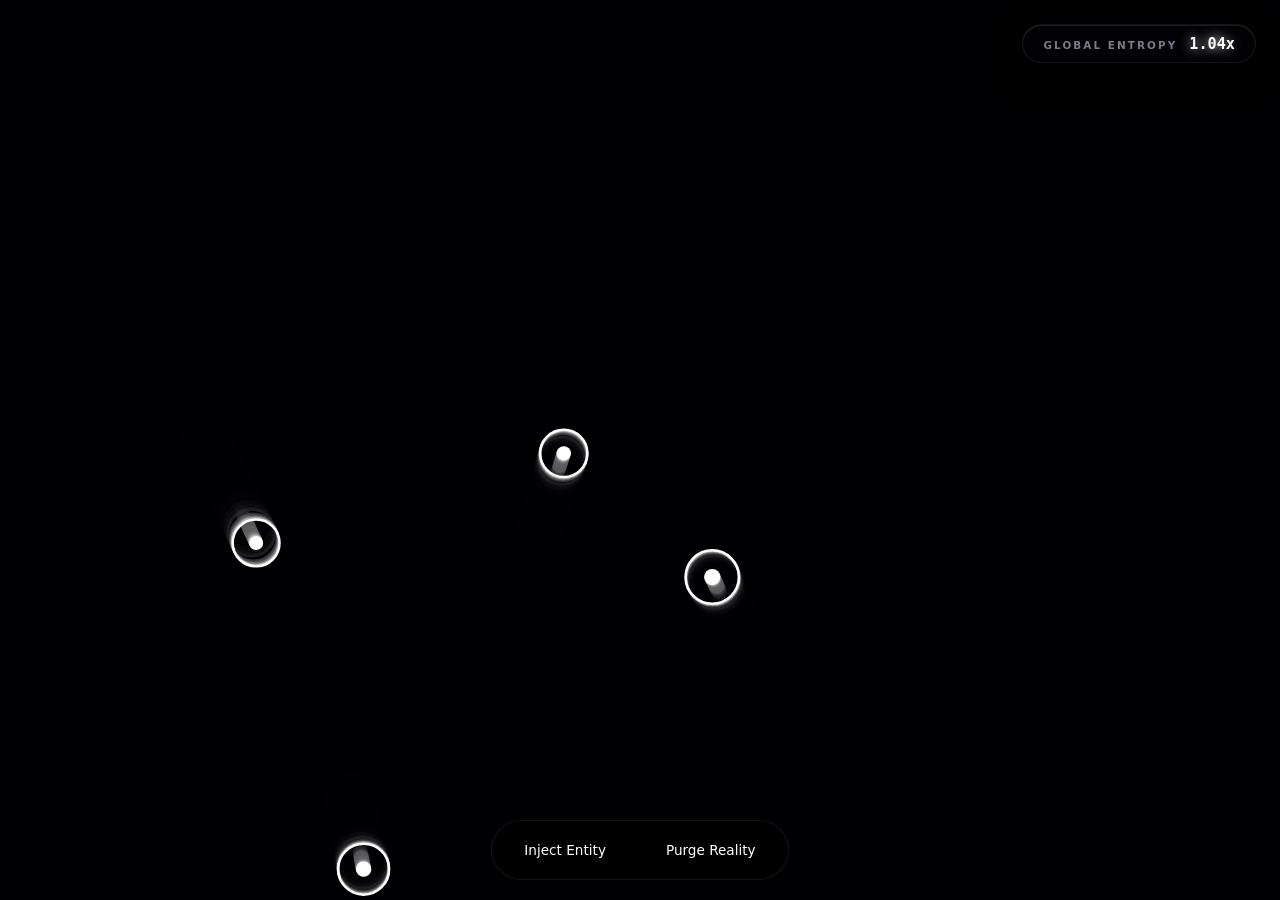
==== app.html @ b48f9d9d "Create app.html" ====
<!DOCTYPE html>
<html lang="en">
<head>
    <meta charset="UTF-8">
    <meta name="viewport" content="width=device-width, initial-scale=1.0, maximum-scale=1.0, user-scalable=no, viewport-fit=cover">
    <title>Second Chance Physics</title>
    <style>
        /* =========================================================
           [01] CORE ARCHITECTURE & EXACTING CONTAINMENT
           Absolute zero-scroll. Prevents all elastic bouncing.
           ========================================================= */
        :root {
            --void: #020204;
            --glass-base: rgba(10, 10, 15, 0.25);
            --glass-edge: rgba(255, 255, 255, 0.08);
            --text-bright: #FFFFFF;
            --text-dim: #7A7A8C;
            
            /* The Memory Colors */
            --stage-1: #FF2A6D; /* Kinetic Transfer - Neon Pink */
            --stage-2: #05D9E8; /* Resonance Pass - Electric Cyan */
            --stage-3: #FFC000; /* Repulsion Surge - Warning Gold */
            
            --font-stack: system-ui, -apple-system, BlinkMacSystemFont, "SF Pro Display", "Segoe UI", Roboto, sans-serif;
            --font-mono: "SF Mono", ui-monospace, Menlo, Monaco, monospace;
            --radius-pill: 100px;
        }

        * { margin: 0; padding: 0; box-sizing: border-box; }

        html, body {
            width: 100vw;
            height: 100dvh; 
            min-height: -webkit-fill-available;
            background-color: var(--void);
            font-family: var(--font-stack);
            color: var(--text-bright);
            overflow: hidden;
            overscroll-behavior: none; 
            touch-action: none; 
            -webkit-font-smoothing: antialiased;
            
            /* MOBILE APP LOCK: Kills magnifying glass, highlight, and save dialogs */
            -webkit-user-select: none; 
            user-select: none;
            -webkit-touch-callout: none;
        }

        /* =========================================================
           [02] THE CANVAS STAGE
           Hardware accelerated, covering the exact viewport.
           ========================================================= */
        #stage {
            position: fixed;
            top: 0;
            left: 0;
            width: 100vw;
            height: 100dvh;
            z-index: 1;
            display: block;
            -webkit-touch-callout: none; /* Secondary enforcement for iOS Safari */
        }

        /* =========================================================
           [03] UI HUD (Heads Up Display)
           ========================================================= */
        #hud {
            position: fixed;
            top: 0;
            left: 0;
            width: 100vw;
            height: 100dvh;
            z-index: 2;
            pointer-events: none;
            display: grid;
            grid-template-rows: auto 1fr auto;
            grid-template-columns: 100%;
            /* PREMIUM MOBILE OFFSET: Guarantees UI floats gracefully above hardware notches/bars */
            padding-top: max(1.5rem, env(safe-area-inset-top));
            padding-right: max(1.5rem, env(safe-area-inset-right));
            padding-left: max(1.5rem, env(safe-area-inset-left));
            padding-bottom: calc(env(safe-area-inset-bottom) + 1.25rem);
        }

        .interactive {
            pointer-events: auto;
        }

        /* =========================================================
           [04] THE COMET-TAIL LEDGER (Top Right)
           ========================================================= */
        .top-bar {
            display: flex;
            justify-content: flex-end;
            align-items: flex-start;
        }

        #infobox {
            display: flex;
            flex-direction: column;
            align-items: flex-end;
            gap: 1rem;
            width: 100%;
            max-width: 340px;
            transform: translateY(-10px);
            opacity: 0;
            animation: dropIn 0.8s cubic-bezier(0.16, 1, 0.3, 1) forwards 0.2s;
        }

        @keyframes dropIn {
            to { transform: translateY(0); opacity: 1; }
        }

        .entropy-pill {
            background: rgba(5, 5, 8, 0.5);
            backdrop-filter: blur(40px);
            -webkit-backdrop-filter: blur(40px);
            border: 1px solid var(--glass-edge);
            border-radius: var(--radius-pill);
            padding: 0.6rem 1.25rem;
            display: flex;
            align-items: baseline;
            gap: 0.75rem;
            box-shadow: 0 12px 32px rgba(0,0,0,0.6), inset 0 1px 0 rgba(255,255,255,0.1);
        }

        .info-title {
            font-size: 0.65rem;
            text-transform: uppercase;
            letter-spacing: 0.2em;
            color: var(--text-dim);
            font-weight: 700;
        }

        .entropy-meter {
            font-family: var(--font-mono);
            font-size: 0.95rem;
            font-variant-numeric: tabular-nums;
            color: var(--text-bright);
            font-weight: 600;
            text-shadow: 0 0 12px rgba(255, 255, 255, 0.3);
            transition: color 0.4s ease, text-shadow 0.4s ease;
        }

        #log-list {
            display: flex;
            flex-direction: column;
            align-items: flex-end;
            gap: 0.5rem;
            width: 100%;
        }

        .log-item {
            display: flex;
            align-items: center;
            gap: 0.75rem;
            background: rgba(10, 10, 15, 0.4);
            backdrop-filter: blur(24px);
            -webkit-backdrop-filter: blur(24px);
            border: 1px solid rgba(255, 255, 255, 0.06);
            border-radius: var(--radius-pill);
            padding: 0.4rem 1rem 0.4rem 0.5rem;
            font-size: 0.75rem;
            font-weight: 500;
            color: #E0E0E0;
            box-shadow: 0 8px 24px rgba(0,0,0,0.5);
            transform-origin: right center;
            /* GPU EXCLUSIVE TRANSITION: Eliminates micro-stutters on mobile devices */
            transition: opacity 0.5s cubic-bezier(0.16, 1, 0.3, 1), transform 0.5s cubic-bezier(0.16, 1, 0.3, 1);
        }

        .log-orb {
            width: 10px;
            height: 10px;
            border-radius: 50%;
            flex-shrink: 0;
        }

        .log-text {
            display: flex;
            align-items: center;
            gap: 0.5rem;
        }

        .log-id {
            font-family: var(--font-mono);
            color: var(--text-dim);
            font-size: 0.7rem;
            letter-spacing: 0.05em;
        }

        /* =========================================================
           [05] WALKTHROUGH TOAST (Center)
           ========================================================= */
        .center-stage {
            display: flex;
            justify-content: center;
            align-items: flex-end;
            padding-bottom: 2rem;
        }

        #toast {
            background: rgba(15, 15, 20, 0.85);
            backdrop-filter: blur(40px);
            -webkit-backdrop-filter: blur(40px);
            border: 1px solid var(--glass-edge);
            padding: 1.5rem 2rem;
            border-radius: var(--radius-pill);
            display: flex;
            align-items: center;
            gap: 2rem;
            box-shadow: 0 32px 64px rgba(0,0,0,0.8), inset 0 1px 0 rgba(255,255,255,0.15);
            opacity: 0;
            pointer-events: none;
            transform: translateY(20px) scale(0.95);
            /* GPU EXCLUSIVE TRANSITION */
            transition: opacity 0.5s cubic-bezier(0.16, 1, 0.3, 1), transform 0.5s cubic-bezier(0.16, 1, 0.3, 1);
            max-width: 600px;
            width: 90%;
        }

        #toast.active {
            opacity: 1;
            pointer-events: auto;
            transform: translateY(0) scale(1);
        }

        .toast-msg {
            font-size: 1rem;
            line-height: 1.4;
            color: var(--text-bright);
            font-weight: 400;
            flex: 1;
        }

        .toast-actions {
            display: flex;
            gap: 0.75rem;
        }

        /* =========================================================
           [06] CONTROLS (Bottom)
           ========================================================= */
        .bottom-bar {
            display: flex;
            justify-content: center;
            align-items: center;
        }

        .btn-group {
            display: flex;
            gap: 0.75rem;
            background: rgba(0,0,0,0.5);
            padding: 0.5rem;
            border-radius: var(--radius-pill);
            border: 1px solid var(--glass-edge);
            backdrop-filter: blur(20px);
            -webkit-backdrop-filter: blur(20px);
            flex-wrap: nowrap;
        }

        button {
            background: transparent;
            border: none;
            color: var(--text-bright);
            font-family: inherit;
            font-size: 0.85rem;
            font-weight: 500;
            padding: 0.8rem 1.5rem;
            border-radius: var(--radius-pill);
            cursor: pointer;
            transition: all 0.2s ease;
            -webkit-tap-highlight-color: transparent;
            touch-action: manipulation;
            /* MOBILE PREVENTION: Stops narrow screens from breaking text inside pills */
            white-space: nowrap;
            flex-shrink: 0;
        }

        button.primary {
            background: var(--text-bright);
            color: var(--void);
        }

        @media (hover: hover) {
            button:hover {
                transform: scale(1.05);
                background: rgba(255,255,255,0.1);
            }
            button.primary:hover {
                background: #E0E0FF;
            }
        }

        button:active {
            transform: scale(0.95);
        }

        /* Mobile Layout Adjustments */
        @media (max-width: 768px) {
            #toast { flex-direction: column; text-align: center; gap: 1.5rem; border-radius: 32px; padding: 2rem 1.5rem; }
            .toast-actions { width: 100%; justify-content: stretch; }
            .toast-actions button { flex: 1; }
        }
    </style>
</head>
<body>

    <!-- Stage -->
    <canvas id="stage"></canvas>

    <!-- HUD -->
    <div id="hud">
        
        <div class="top-bar">
            <div id="infobox">
                <div class="entropy-pill interactive">
                    <span class="info-title">Global Entropy</span>
                    <span class="entropy-meter"><span id="entropy-val">1.00</span>x</span>
                </div>
                <div id="log-list" class="interactive"></div>
            </div>
        </div>

        <div class="center-stage">
            <div id="toast" class="interactive">
                <div class="toast-msg" id="toast-text">Loading reality...</div>
                <div class="toast-actions">
                    <button id="btn-skip" style="color: var(--text-dim);">Skip</button>
                    <button id="btn-next" class="primary">Next</button>
                </div>
            </div>
        </div>

        <div class="bottom-bar">
            <div class="btn-group interactive">
                <button id="btn-drop">Inject Entity</button>
                <button id="btn-reset">Purge Reality</button>
            </div>
        </div>

    </div>

<script>
/**
 * SECOND CHANCE PHYSICS - V3 (Premium Flux Architecture)
 * Engine: Custom Zero-Dependency ES6
 * Frame-rate Independent Physics Math (dt)
 * Mobile App Lock: Strict context/pointer suppression
 */

const App = (() => {
    // --- DOM BINDINGS ---
    const canvas = document.getElementById('stage');
    const ctx = canvas.getContext('2d', { alpha: false });
    const elLogList = document.getElementById('log-list');
    const elEntropyVal = document.getElementById('entropy-val');

    // --- WORLD STATE ---
    const world = {
        width: 0,
        height: 0,
        dpr: 1,
        shapes: [],
        particles: [],
        lines: [],
        shapeCounter: 1,
        entropy: 1.0,           
        entropyGrowthRate: 0.0005, 
        draggedShape: null,
        pointerX: 0,
        pointerY: 0,
        activePointerId: null
    };

    const colors = {
        bg: '#020205',
        stage1: '#FF2A6D', 
        stage2: '#05D9E8', 
        stage3: '#FFC000', 
        neutral: '#FFFFFF'
    };

    // --- HARDWARE-ACCURATE RESIZING ---
    const resize = () => {
        world.width = window.visualViewport ? window.visualViewport.width : window.innerWidth;
        world.height = window.visualViewport ? window.visualViewport.height : window.innerHeight;
        world.dpr = window.devicePixelRatio || 1;
        
        canvas.width = world.width * world.dpr;
        canvas.height = world.height * world.dpr;
        
        canvas.style.width = `${world.width}px`;
        canvas.style.height = `${world.height}px`;
        
        ctx.scale(world.dpr, world.dpr);
    };
    window.addEventListener('resize', resize);
    if(window.visualViewport) window.visualViewport.addEventListener('resize', resize);

    // --- OS-LEVEL CONTEXT MENU PREVENTION ---
    // Critical for iOS/Android: Prevents "Save Image" popup when long-pressing canvas
    canvas.addEventListener('contextmenu', (e) => e.preventDefault());

    // --- THE WALKTHROUGH TOAST ---
    const Walkthrough = (() => {
        const toast = document.getElementById('toast');
        const text = document.getElementById('toast-text');
        const btnNext = document.getElementById('btn-next');
        const btnSkip = document.getElementById('btn-skip');
        
        const script = [
            "Welcome. These entities remember each other. Watch what happens when they intersect.",
            "Their first collision is a gentle kinetic transfer. A simple introduction.",
            "The second time, they recognize one another. They accelerate and pass straight through.",
            "The third time? Total rejection. They repel violently.",
            "Notice the 'Global Entropy' meter above. As time passes, the energy in this closed system continuously rises. Try injecting more entities."
        ];
        
        let step = 0;

        const init = () => {
            if (localStorage.getItem('scp_seen') === 'true') return;
            text.innerText = script[step];
            toast.classList.add('active');
        };

        const close = () => {
            toast.style.opacity = ''; 
            toast.style.pointerEvents = 'none'; 
            toast.classList.remove('active');
            localStorage.setItem('scp_seen', 'true');
        };

        const next = () => {
            step++;
            if (step >= script.length) {
                close();
            } else {
                toast.style.opacity = '0';
                setTimeout(() => {
                    text.innerText = script[step];
                    if (step === script.length - 1) {
                        btnNext.innerText = "Begin";
                        btnSkip.style.display = "none";
                    }
                    toast.style.opacity = '1';
                }, 300);
            }
        };

        btnNext.addEventListener('click', next);
        btnSkip.addEventListener('click', close);

        return { init };
    })();

    // --- COMET TAIL TELEMETRY LOGGER ---
    const Logger = {
        log: (ids, actionName, colorHex) => {
            const div = document.createElement('div');
            div.className = 'log-item';
            div.innerHTML = `
                <div class="log-orb" style="background: ${colorHex}; box-shadow: 0 0 16px ${colorHex}"></div>
                <div class="log-text">
                    <span class="log-id">${ids}</span>
                    <span style="color: ${colorHex};">${actionName}</span>
                </div>
            `;
            
            div.style.opacity = '0';
            div.style.transform = 'scale(0.95) translateX(10px)';
            elLogList.prepend(div);

            // Force reflow
            void div.offsetWidth;

            const children = Array.from(elLogList.children);
            children.forEach((child, index) => {
                if (index === 0) {
                    child.style.opacity = '1';
                    child.style.transform = 'scale(1) translateX(0)';
                } else if (index === 1) {
                    child.style.opacity = '0.6';
                    child.style.transform = 'scale(0.95) translateX(0)';
                } else if (index === 2) {
                    child.style.opacity = '0.25';
                    child.style.transform = 'scale(0.9) translateX(0)';
                } else {
                    child.style.opacity = '0';
                    child.style.transform = 'scale(0.8) translateX(20px)';
                    setTimeout(() => { if(child.parentNode) child.remove(); }, 500);
                }
            });
        }
    };

    // --- MATH & PHYSICS UTILS ---
    const MathUtils = {
        rand: (min, max) => Math.random() * (max - min) + min,
        dist: (dx, dy) => Math.hypot(dx, dy) || 0.0001,
        padId: (id) => String(id).padStart(2, '0')
    };

    // --- ENTITIES ---
    class Shape {
        constructor(x, y) {
            this.id = world.shapeCounter++;
            this.x = x;
            this.y = y;
            this.vx = MathUtils.rand(-2, 2);
            this.vy = MathUtils.rand(-2, 2);
            this.radius = MathUtils.rand(18, 28);
            this.memory = {}; 
            this.color = colors.neutral;
            this.glow = 0;
            this.trail = []; 
        }

        update(dt) {
            this.x += this.vx * dt;
            this.y += this.vy * dt;
            
            const frictionTarget = Math.min(0.995 + (world.entropy * 0.001), 1.0);
            const friction = Math.pow(frictionTarget, dt); 
            
            this.vx *= friction;
            this.vy *= friction;

            if (world.entropy > 1.5) {
                this.vx += MathUtils.rand(-0.1, 0.1) * (world.entropy - 1) * dt;
                this.vy += MathUtils.rand(-0.1, 0.1) * (world.entropy - 1) * dt;
            }

            if (this.x - this.radius < 0) { this.x = this.radius; this.vx *= -1; }
            if (this.x + this.radius > world.width) { this.x = world.width - this.radius; this.vx *= -1; }
            if (this.y - this.radius < 0) { this.y = this.radius; this.vy *= -1; }
            if (this.y + this.radius > world.height) { this.y = world.height - this.radius; this.vy *= -1; }

            this.glow = Math.max(0, this.glow - (0.03 * dt));

            this.trail.unshift({ x: this.x, y: this.y });
            if (this.trail.length > Math.floor(10 * world.entropy)) { 
                this.trail.pop();
            }
        }

        draw(ctx) {
            if (this.trail.length > 1) {
                ctx.beginPath();
                ctx.moveTo(this.trail[0].x, this.trail[0].y);
                for (let i = 1; i < this.trail.length; i++) {
                    const cx = (this.trail[i].x + this.trail[i-1].x) / 2;
                    const cy = (this.trail[i].y + this.trail[i-1].y) / 2;
                    ctx.quadraticCurveTo(this.trail[i-1].x, this.trail[i-1].y, cx, cy);
                }
                ctx.strokeStyle = this.color;
                ctx.lineWidth = this.radius * 0.6;
                ctx.lineCap = 'round';
                ctx.globalAlpha = 0.15 + (this.glow * 0.2);
                ctx.stroke();
                ctx.globalAlpha = 1.0;
            }

            ctx.beginPath();
            ctx.arc(this.x, this.y, this.radius, 0, Math.PI * 2);
            ctx.strokeStyle = this.color;
            ctx.lineWidth = 2.5;
            
            if (this.glow > 0) {
                ctx.shadowBlur = 15 * this.glow * world.entropy;
                ctx.shadowColor = this.color;
            }
            ctx.stroke();
            
            ctx.beginPath();
            ctx.arc(this.x, this.y, this.radius * 0.3, 0, Math.PI * 2);
            ctx.fillStyle = this.color;
            ctx.fill();
            ctx.shadowBlur = 0; 
        }
    }

    class Particle {
        constructor(x, y, color, intensityMultiplier) {
            this.x = x;
            this.y = y;
            const angle = MathUtils.rand(0, Math.PI * 2);
            const speed = MathUtils.rand(1, 5) * intensityMultiplier * world.entropy;
            this.vx = Math.cos(angle) * speed;
            this.vy = Math.sin(angle) * speed;
            this.color = color;
            this.life = 1.0;
            this.decay = MathUtils.rand(0.02, 0.05);
        }
        update(dt) {
            this.x += this.vx * dt;
            this.y += this.vy * dt;
            this.life -= this.decay * dt;
        }
        draw(ctx) {
            if (this.life <= 0) return;
            ctx.globalAlpha = this.life;
            ctx.fillStyle = this.color;
            ctx.beginPath();
            ctx.arc(this.x, this.y, 2 * this.life, 0, Math.PI * 2);
            ctx.fill();
            ctx.globalAlpha = 1.0;
        }
    }

    // --- PHYSICS & MEMORY LOGIC ---
    const Logic = {
        addShape: (x, y) => {
            const sx = x || world.width / 2;
            const sy = y || 100;
            world.shapes.push(new Shape(sx, sy));
        },

        triggerSparks: (x, y, color, amountMultiplier) => {
            const count = Math.floor(10 * amountMultiplier);
            for(let i=0; i < count; i++) {
                world.particles.push(new Particle(x, y, color, amountMultiplier));
            }
        },

        processInteractions: () => {
            world.lines = [];
            const len = world.shapes.length;

            for (let i = 0; i < len; i++) {
                for (let j = i + 1; j < len; j++) {
                    const a = world.shapes[i];
                    const b = world.shapes[j];
                    
                    const dx = b.x - a.x;
                    const dy = b.y - a.y;
                    const dist = MathUtils.dist(dx, dy);
                    const touchDist = a.radius + b.radius;

                    const memoryCount = a.memory[b.id] || 0;
                    if (memoryCount > 0 && dist < 250) {
                        world.lines.push({
                            x1: a.x, y1: a.y, x2: b.x, y2: b.y,
                            mem: memoryCount, dist: dist
                        });
                    }

                    if (dist < touchDist) {
                        const overlap = touchDist - dist;
                        const sepX = (dx / dist) * (overlap / 2.01); 
                        const sepY = (dy / dist) * (overlap / 2.01);
                        
                        a.x -= sepX; a.y -= sepY;
                        b.x += sepX; b.y += sepY;

                        const rvx = b.vx - a.vx;
                        const rvy = b.vy - a.vy;
                        const approachSpeed = (rvx * dx + rvy * dy) / dist;

                        if (approachSpeed > 0) continue;

                        const timesMet = (a.memory[b.id] || 0) + 1;
                        a.memory[b.id] = timesMet;
                        b.memory[a.id] = timesMet;

                        const midpointX = a.x + (dx / 2);
                        const midpointY = a.y + (dy / 2);
                        
                        const pairIds = `[${MathUtils.padId(a.id)} × ${MathUtils.padId(b.id)}]`;

                        if (timesMet === 1) {
                            Logic.applyBounce(a, b, dx, dy, dist, approachSpeed, 1.0);
                            a.color = colors.stage1; b.color = colors.stage1;
                            Logic.triggerSparks(midpointX, midpointY, colors.stage1, 1);
                            Logger.log(pairIds, "Kinetic Transfer", colors.stage1);

                        } else if (timesMet === 2) {
                            const boost = 1.5 + (world.entropy * 0.1);
                            a.vx *= boost; a.vy *= boost;
                            b.vx *= boost; b.vy *= boost;
                            
                            a.color = colors.stage2; b.color = colors.stage2;
                            Logic.triggerSparks(midpointX, midpointY, colors.stage2, 1.5);
                            Logger.log(pairIds, "Resonance Pass", colors.stage2);

                        } else {
                            const repulsionStrength = 2.5 * world.entropy; 
                            Logic.applyBounce(a, b, dx, dy, dist, approachSpeed, repulsionStrength);
                            
                            a.color = colors.stage3; b.color = colors.stage3;
                            Logic.triggerSparks(midpointX, midpointY, colors.stage3, 3);
                            Logger.log(pairIds, "Repulsion Surge", colors.stage3);
                        }

                        a.glow = 1.0; b.glow = 1.0;
                    }
                }
            }
        },

        applyBounce: (a, b, dx, dy, dist, approachSpeed, strength) => {
            const m1 = a.radius;
            const m2 = b.radius;
            const impulse = -(1 + strength) * approachSpeed / ((1/m1) + (1/m2));
            
            const ix = impulse * (dx / dist);
            const iy = impulse * (dy / dist);

            a.vx -= ix / m1;
            a.vy -= iy / m1;
            b.vx += ix / m2;
            b.vy += iy / m2;
        }
    };

    // --- MASTER RENDER LOOP ---
    let lastTime = 0;

    const render = (timestamp) => {
        if (!lastTime) lastTime = timestamp;
        let dt = (timestamp - lastTime) / 16.666; 
        lastTime = timestamp;

        if (dt > 3.0) dt = 3.0;

        world.entropy += world.entropyGrowthRate * dt;
        
        elEntropyVal.innerText = world.entropy.toFixed(2);
        let activeColor = colors.neutral;
        if (world.entropy > 2.5) activeColor = colors.stage1;
        else if (world.entropy > 1.5) activeColor = colors.stage3;
        
        elEntropyVal.style.color = activeColor;
        elEntropyVal.style.textShadow = `0 0 12px ${activeColor}`;

        ctx.globalCompositeOperation = 'source-over';
        const fadeAlpha = Math.max(0.1, 0.4 - (world.entropy * 0.05));
        ctx.fillStyle = `rgba(2, 2, 4, ${fadeAlpha})`;
        ctx.fillRect(0, 0, world.width, world.height);

        ctx.globalCompositeOperation = 'screen';

        ctx.lineWidth = 1;
        world.lines.forEach(line => {
            const alpha = (1 - (line.dist / 250)) * 0.4;
            if (line.mem === 1) ctx.strokeStyle = `rgba(255, 42, 109, ${alpha})`;
            else if (line.mem === 2) ctx.strokeStyle = `rgba(5, 217, 232, ${alpha})`;
            else ctx.strokeStyle = `rgba(255, 192, 0, ${alpha})`;

            ctx.beginPath();
            ctx.moveTo(line.x1, line.y1);
            ctx.lineTo(line.x2, line.y2);
            ctx.stroke();
        });

        for (let i = world.particles.length - 1; i >= 0; i--) {
            const p = world.particles[i];
            p.update(dt);
            p.draw(ctx);
            if (p.life <= 0) world.particles.splice(i, 1);
        }

        if (world.draggedShape) {
            const dx = world.pointerX - world.draggedShape.x;
            const dy = world.pointerY - world.draggedShape.y;
            world.draggedShape.vx += dx * 0.08 * dt;
            world.draggedShape.vy += dy * 0.08 * dt;
        }

        Logic.processInteractions();
        world.shapes.forEach(shape => {
            shape.update(dt);
            shape.draw(ctx);
        });

        requestAnimationFrame(render);
    };

    // --- UNIFIED POINTER CONTROLS ---
    const bindInputs = () => {
        document.getElementById('btn-drop').addEventListener('click', () => {
            Logic.addShape(world.width / 2, 60);
        });

        document.getElementById('btn-reset').addEventListener('click', () => {
            world.shapes = [];
            world.particles = [];
            world.shapeCounter = 1;
            world.entropy = 1.0; 
            elLogList.innerHTML = '';
            for(let i=0; i<3; i++) Logic.addShape();
        });

        const onPointerDown = (e) => {
            if (e.target.tagName === 'BUTTON' || e.target.closest('#infobox') || e.target.closest('#toast')) return;
            if (world.activePointerId !== null) return;
            
            world.pointerX = e.clientX;
            world.pointerY = e.clientY;
            
            let grabbed = null;
            let closestDist = Infinity;
            
            world.shapes.forEach(shape => {
                const dist = MathUtils.dist(world.pointerX - shape.x, world.pointerY - shape.y);
                if (dist < shape.radius * 3 && dist < closestDist) {
                    grabbed = shape;
                    closestDist = dist;
                }
            });
            
            if (grabbed) {
                world.activePointerId = e.pointerId;
                world.draggedShape = grabbed;
                canvas.setPointerCapture(e.pointerId);
            }
        };

        const onPointerMove = (e) => {
            if (world.activePointerId !== null && e.pointerId !== world.activePointerId) return;
            
            if (world.draggedShape) {
                world.pointerX = e.clientX;
                world.pointerY = e.clientY;
            }
        };

        const onPointerUp = (e) => {
            if (e.pointerId === world.activePointerId) {
                canvas.releasePointerCapture(e.pointerId);
                world.activePointerId = null;
                world.draggedShape = null;
            }
        };

        window.addEventListener('pointerdown', onPointerDown);
        window.addEventListener('pointermove', onPointerMove);
        window.addEventListener('pointerup', onPointerUp);
        window.addEventListener('pointercancel', onPointerUp);
        
        document.addEventListener('visibilitychange', () => {
            if (document.hidden) lastTime = 0; 
        });
    };

    // --- BOOT SEQUENCE ---
    return {
        ignite: () => {
            resize();
            bindInputs();
            
            for(let i=0; i<4; i++) {
                Logic.addShape(
                    MathUtils.rand(100, world.width - 100), 
                    MathUtils.rand(100, world.height - 100)
                );
            }
            
            requestAnimationFrame(render);
            setTimeout(Walkthrough.init, 1500);
        }
    };
})();

// Execution
window.onload = App.ignite;
</script>
</body>
</html>
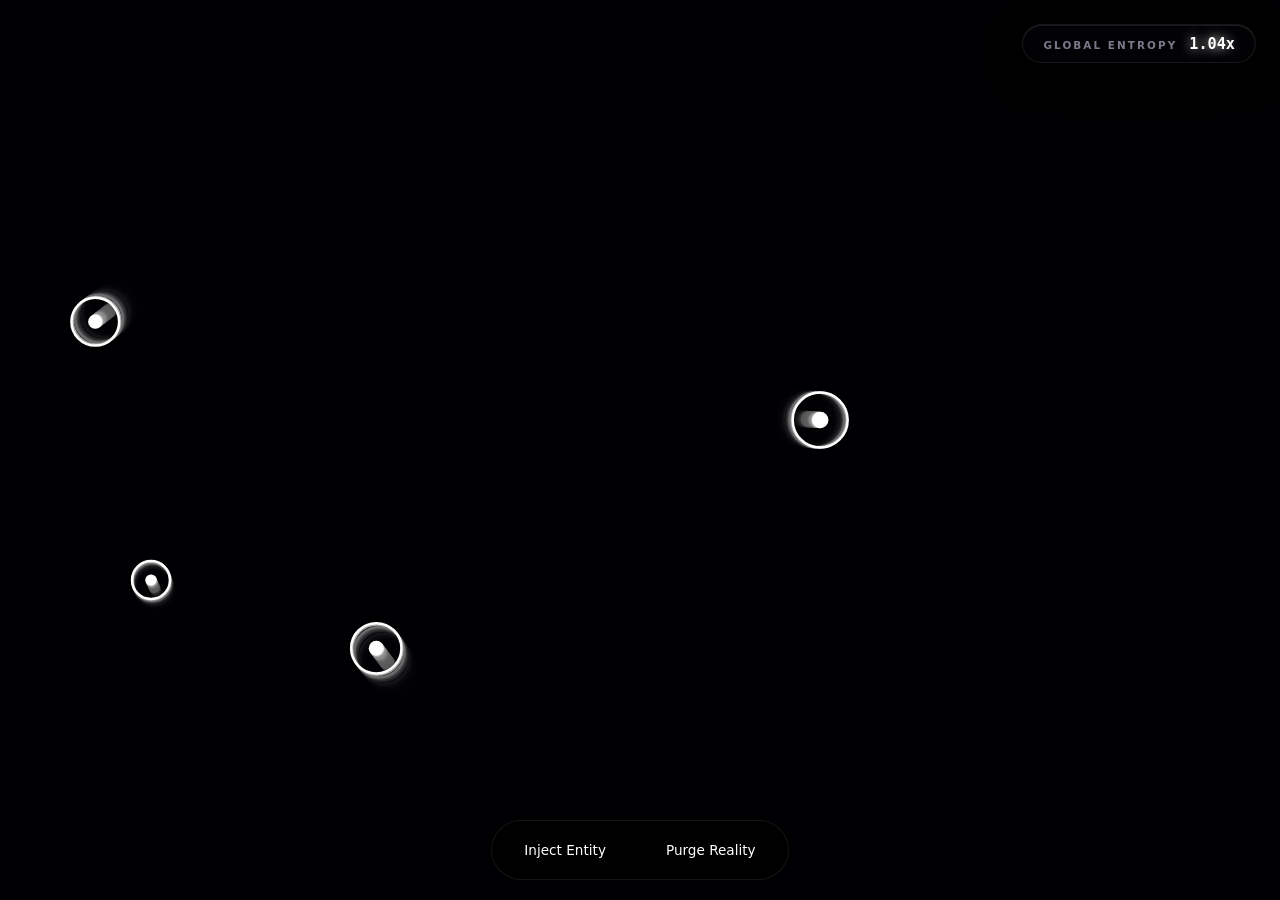
==== commit 923baba4: "Create app.html" ====
--- a/app.html
+++ b/app.html
@@ -1,3 +1,4 @@
+<!-- Original app.html content – SHA-256 preserved below -->
 <!DOCTYPE html>
 <html lang="en">
 <head>
